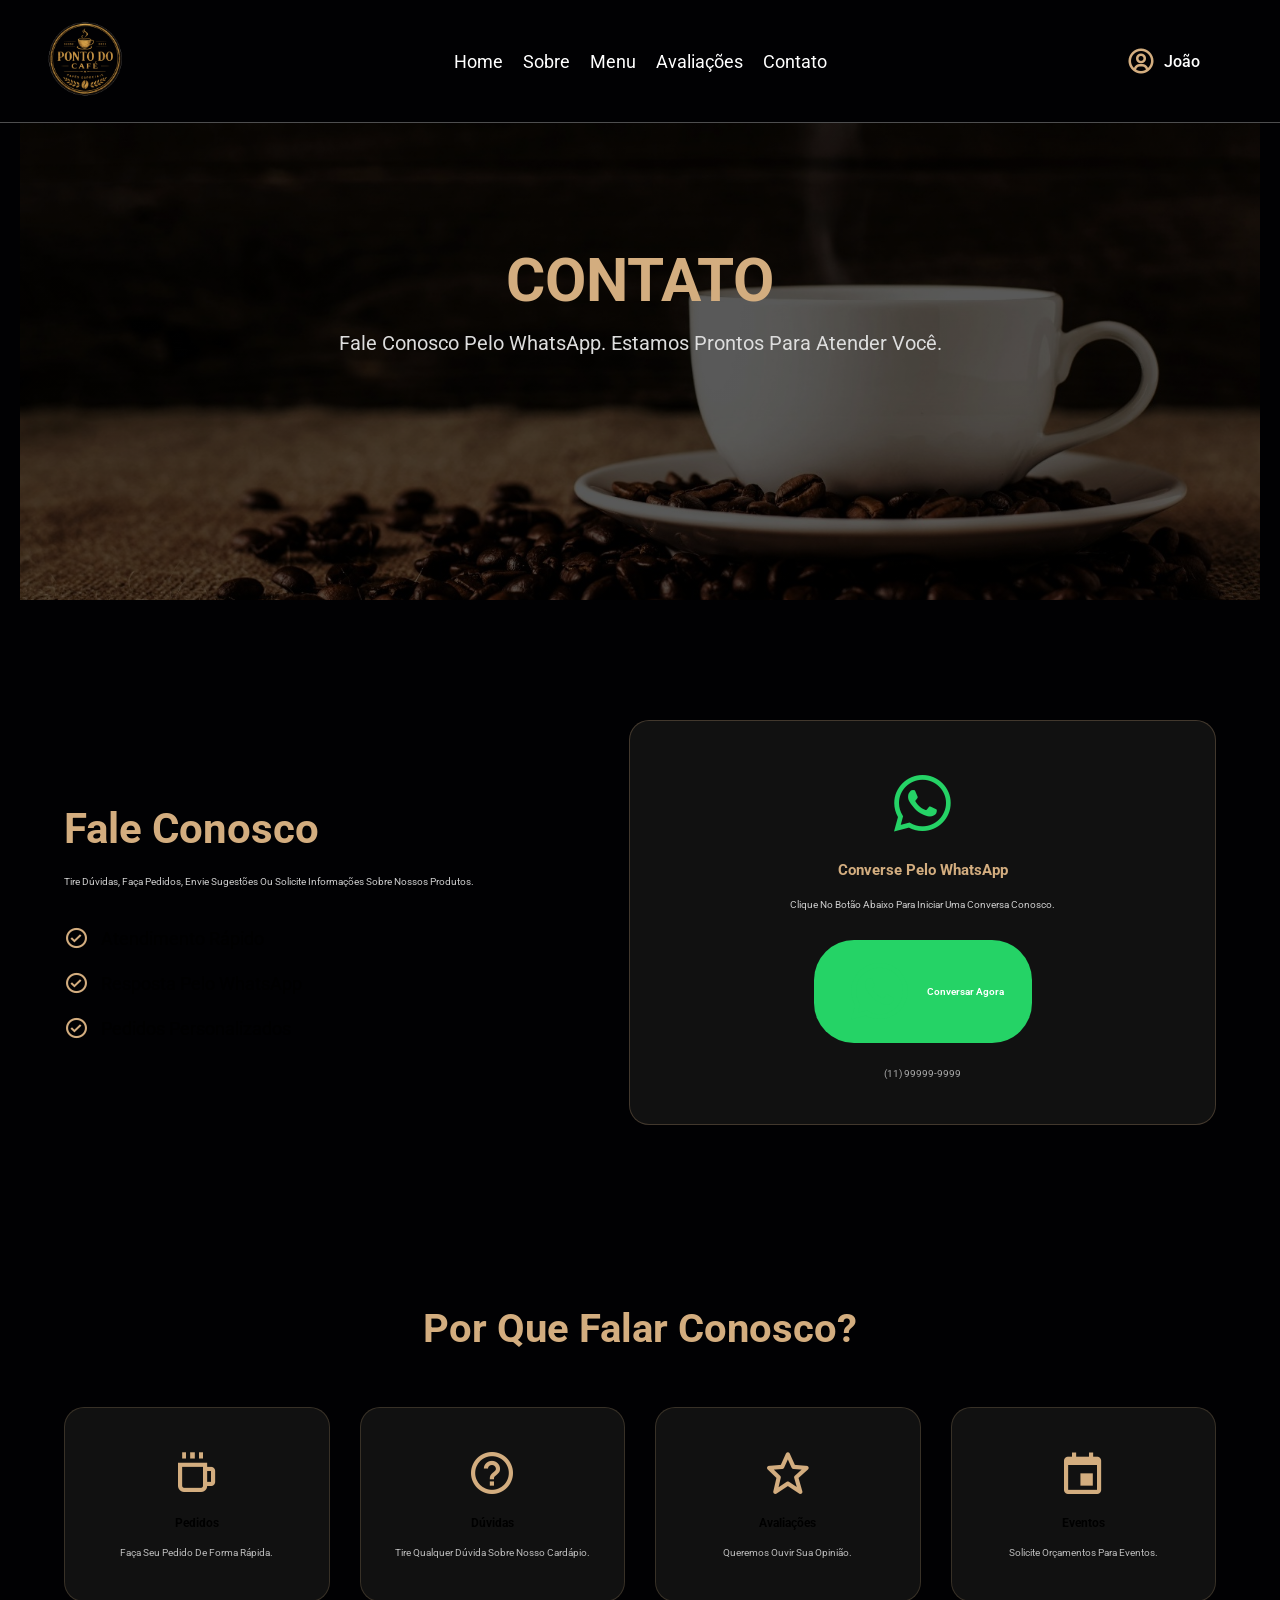
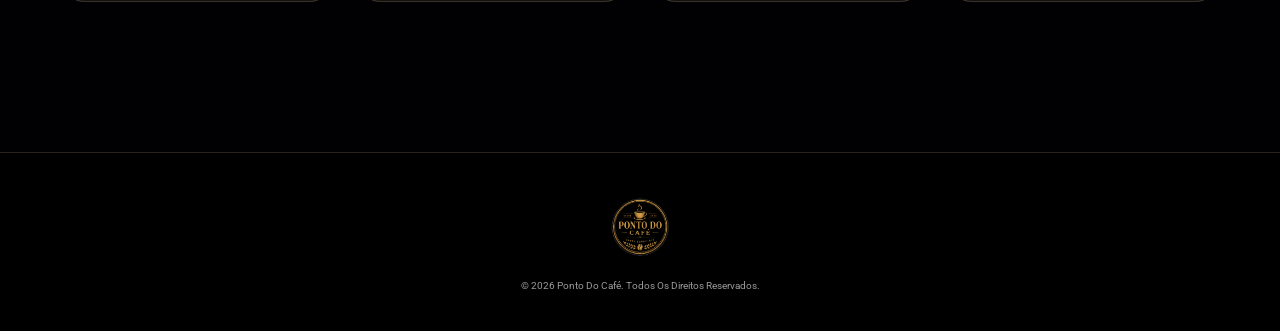
==== contato.html @ bbf04ba4 "Página para Contato - HEADER" ====
<!DOCTYPE html>
<html lang="pt-BR">
<head>
    <meta charset="UTF-8">
    <meta name="viewport" content="width=device-width, initial-scale=1.0">
    <title>Contato | Ponto do Café</title>

    <!-- Link de ícones -->
    <link href="https://unpkg.com/boxicons@2.1.4/css/boxicons.min.css" rel="stylesheet">

    <!-- Link das fontes -->
    <link rel="preconnect" href="https://fonts.googleapis.com">
    <link rel="preconnect" href="https://fonts.gstatic.com" crossorigin>
    <link href="https://fonts.googleapis.com/css2?family=Roboto:ital,wght@0,100..900;1,100..900&display=swap" rel="stylesheet">

    <!-- Meus Links de Estilo -->
    <link rel="stylesheet" href="./styles/contato.css">
</head>

<body>
    <header class="header">
        <section>
            <a href="#" class="logo">
                <img src="./images/logo.png" alt="Logo da Cafeteria">
            </a>

            <nav class="navbar">
                <a href="index.html">Home</a>
                <a href="index.html#about">Sobre</a>
                <a href="index.html#menu">Menu</a>
                <a href="index.html#reviews">Avaliações</a>
                <a href="contato.html">Contato</a>
            </nav>

            <div class="perfil">
                <i class='bx bx-user-circle'></i>
                <span>João</span>
            </div>
        </section>
    </header>

    <!-- ===== BANNER ===== -->
    <section class="banner">

        <div class="overlay"></div>

        <div class="banner-content">

            <h1>CONTATO</h1>

            <p>
                Fale conosco pelo WhatsApp.
                Estamos prontos para atender você.
            </p>

        </div>

    </section>

    <!-- ===== CONTATO ===== -->
    <section class="contato">

        <div class="info">

            <h2>Fale Conosco</h2>

            <p>
                Tire dúvidas, faça pedidos, envie sugestões
                ou solicite informações sobre nossos produtos.
            </p>

            <div class="vantagens">

                <div>
                    <i class='bx bx-check-circle'></i>
                    Atendimento rápido
                </div>

                <div>
                    <i class='bx bx-check-circle'></i>
                    Resposta pelo WhatsApp
                </div>

                <div>
                    <i class='bx bx-check-circle'></i>
                    Pedidos personalizados
                </div>

            </div>

        </div>

        <div class="whatsapp-card">

            <i class='bx bxl-whatsapp'></i>

            <h2>Converse pelo WhatsApp</h2>

            <p>
                Clique no botão abaixo para iniciar
                uma conversa conosco.
            </p>

            <a href="#" class="btn-whatsapp">
                <i class='bx bxl-whatsapp'></i>
                Conversar Agora
            </a>

            <span>(11) 99999-9999</span>

        </div>

    </section>

    <!-- ===== MOTIVOS ===== -->
    <section class="motivos">

        <h2>Por que falar conosco?</h2>

        <div class="cards">

            <div class="card">
                <i class='bx bx-coffee'></i>
                <h3>Pedidos</h3>
                <p>Faça seu pedido de forma rápida.</p>
            </div>

            <div class="card">
                <i class='bx bx-help-circle'></i>
                <h3>Dúvidas</h3>
                <p>Tire qualquer dúvida sobre nosso cardápio.</p>
            </div>

            <div class="card">
                <i class='bx bx-star'></i>
                <h3>Avaliações</h3>
                <p>Queremos ouvir sua opinião.</p>
            </div>

            <div class="card">
                <i class='bx bx-calendar-event'></i>
                <h3>Eventos</h3>
                <p>Solicite orçamentos para eventos.</p>
            </div>

        </div>

    </section>

    <!-- ===== FOOTER ===== -->
    <footer>

        <img src="./images/logo.png" alt="Logo">

        <p>
            © 2026 Ponto do Café. Todos os direitos reservados.
        </p>

    </footer>

</body>
</html>
---- styles/contato.css ----
html {
    scroll-behavior: smooth; /* Faz a tela deslizar suavemente */
    scroll-padding-top: 12rem; /* Compensa a altura da navbar */
}

:root {
    --main-color: #d3ad7f;
    --black: #13131a;
    --bg: #010103;
    --border: 0.1rem solid rgba(255, 255, 255, 0.3);
    font-size: 10px;
}

* {
    margin: 0;
    padding: 0;
    outline: none;
    border: none;
    text-decoration: none;
    text-transform: capitalize;
    transition: 0.2s linear;
    font-family: "Roboto", sans-serif;
}

body {
    background-color: var(--bg);
}

section {
    padding: 3rem 2rem;
    margin: 0 auto;
    max-width: 1200px;
}

/*------HEADER------*/
.header {
    position: fixed;
    top: 0;
    left: 0;
    right: 0;
    z-index: 99;
    border-bottom: var(--border);
    background-color: var(--bg);
}

.header section{
    display: flex;
    align-items: center;
    justify-content: space-between;
    padding: 1.5rem 4rem;
}

.header section .logo{
    width: 160px; 
}

.header section .logo img{
    width: 90px;
    height: auto;
}

.navbar{
    flex: 1;
    display: flex;
    justify-content: center;
}

.navbar a{
    margin: 0 1rem;
    font-size: 1.8rem;
    color: #fff;
}

.navbar a:hover{
    color: var(--main-color);
    border-bottom: .1rem solid var(--main-color);
    padding-bottom: .5rem;
}

.header section div.perfil {
    margin-right: 4rem;

    display: flex;
    align-items: center;
    gap: .8rem;

    min-width: 120px; /* mantém um espaço parecido com o dos ícones */
    justify-content: flex-end;
}

.perfil i {
    font-size: 3rem;
    color: var(--main-color);
    cursor: pointer;
}

.perfil span {
    color: #fff;
    font-size: 1.6rem;
    font-weight: 500;
    cursor: pointer;
}

.perfil:hover i,
.perfil:hover span {
    color: var(--main-color);
}

/*================ BANNER ================*/

.banner{
    height: 60vh;

    background:
    linear-gradient(rgba(0,0,0,.65),rgba(0,0,0,.65)),
    url("../images/home.jpg");

    background-size: cover;
    background-position: center;

    display: flex;
    justify-content: center;
    align-items: center;

    text-align: center;
}

.banner-content h1{
    font-size: 60px;
    color: #D3AD7F;
}

.banner-content p{
    margin-top: 15px;
    font-size: 20px;
    color: #ddd;
}

/*================ CONTATO ================*/

.contato{

    width: 90%;
    max-width: 1200px;

    margin: 90px auto;

    display: flex;
    justify-content: space-between;
    align-items: center;
    gap: 70px;
}

.info{
    flex: 1;
}

.info h2{

    font-size: 42px;
    color: #D3AD7F;

    margin-bottom: 20px;
}

.info p{

    line-height: 1.8;
    color: #ccc;

    margin-bottom: 35px;
}

.vantagens{

    display: flex;
    flex-direction: column;
    gap: 20px;
}

.vantagens div{

    display: flex;
    align-items: center;
    gap: 12px;

    font-size: 18px;
}

.vantagens i{

    color: #D3AD7F;
    font-size: 25px;
}

/*================ CARD WHATSAPP ================*/

.whatsapp-card{

    flex: 1;

    background: #111;

    padding: 45px;

    border-radius: 20px;

    border: 1px solid rgba(211,173,127,.25);

    text-align: center;

    transition: .4s;
}

.whatsapp-card:hover{

    transform: translateY(-8px);

    box-shadow: 0 0 25px rgba(211,173,127,.18);
}

.whatsapp-card i{

    font-size: 75px;

    color: #25D366;
}

.whatsapp-card h2{

    margin: 20px 0;

    color: #D3AD7F;
}

.whatsapp-card p{

    color: #ccc;

    margin-bottom: 30px;
}

.btn-whatsapp{

    display: inline-flex;

    align-items: center;
    gap: 10px;

    padding: 14px 28px;

    text-decoration: none;

    background: #25D366;

    color: white;

    font-weight: 600;

    border-radius: 40px;

    transition: .3s;
}

.btn-whatsapp:hover{

    transform: scale(1.05);

    box-shadow: 0 0 20px rgba(37,211,102,.45);
}

.whatsapp-card span{

    display: block;

    margin-top: 25px;

    color: #aaa;
}

/*================ MOTIVOS ================*/

.motivos{

    width: 90%;
    max-width: 1200px;

    margin: 120px auto;

    text-align: center;
}

.motivos h2{

    color: #D3AD7F;

    font-size: 40px;

    margin-bottom: 55px;
}

.cards{

    display: grid;

    grid-template-columns: repeat(auto-fit,minmax(230px,1fr));

    gap: 30px;
}

.card{

    background: #111;

    padding: 40px 25px;

    border-radius: 20px;

    border: 1px solid rgba(211,173,127,.2);

    transition: .4s;
}

.card:hover{

    transform: translateY(-10px);

    box-shadow: 0 0 20px rgba(211,173,127,.2);
}

.card i{

    font-size: 50px;

    color: #D3AD7F;

    margin-bottom: 18px;
}

.card h3{

    margin-bottom: 15px;
}

.card p{

    color: #bbb;

    line-height: 1.6;
}

/*================ FOOTER ================*/

footer{

    background: black;

    padding: 40px;

    text-align: center;

    border-top: 1px solid rgba(211,173,127,.2);
}

footer img{

    width: 70px;

    margin-bottom: 15px;
}

footer p{

    color: #999;
}

/*================ RESPONSIVO ================*/

@media(max-width:900px){

    header{

        flex-direction: column;
        height: auto;

        padding: 20px;
    }

    nav{

        margin: 20px 0;
    }

    .banner-content h1{

        font-size: 42px;
    }

    .contato{

        flex-direction: column;
    }

    .info{

        text-align: center;
    }

    .vantagens{

        align-items: center;
    }

}
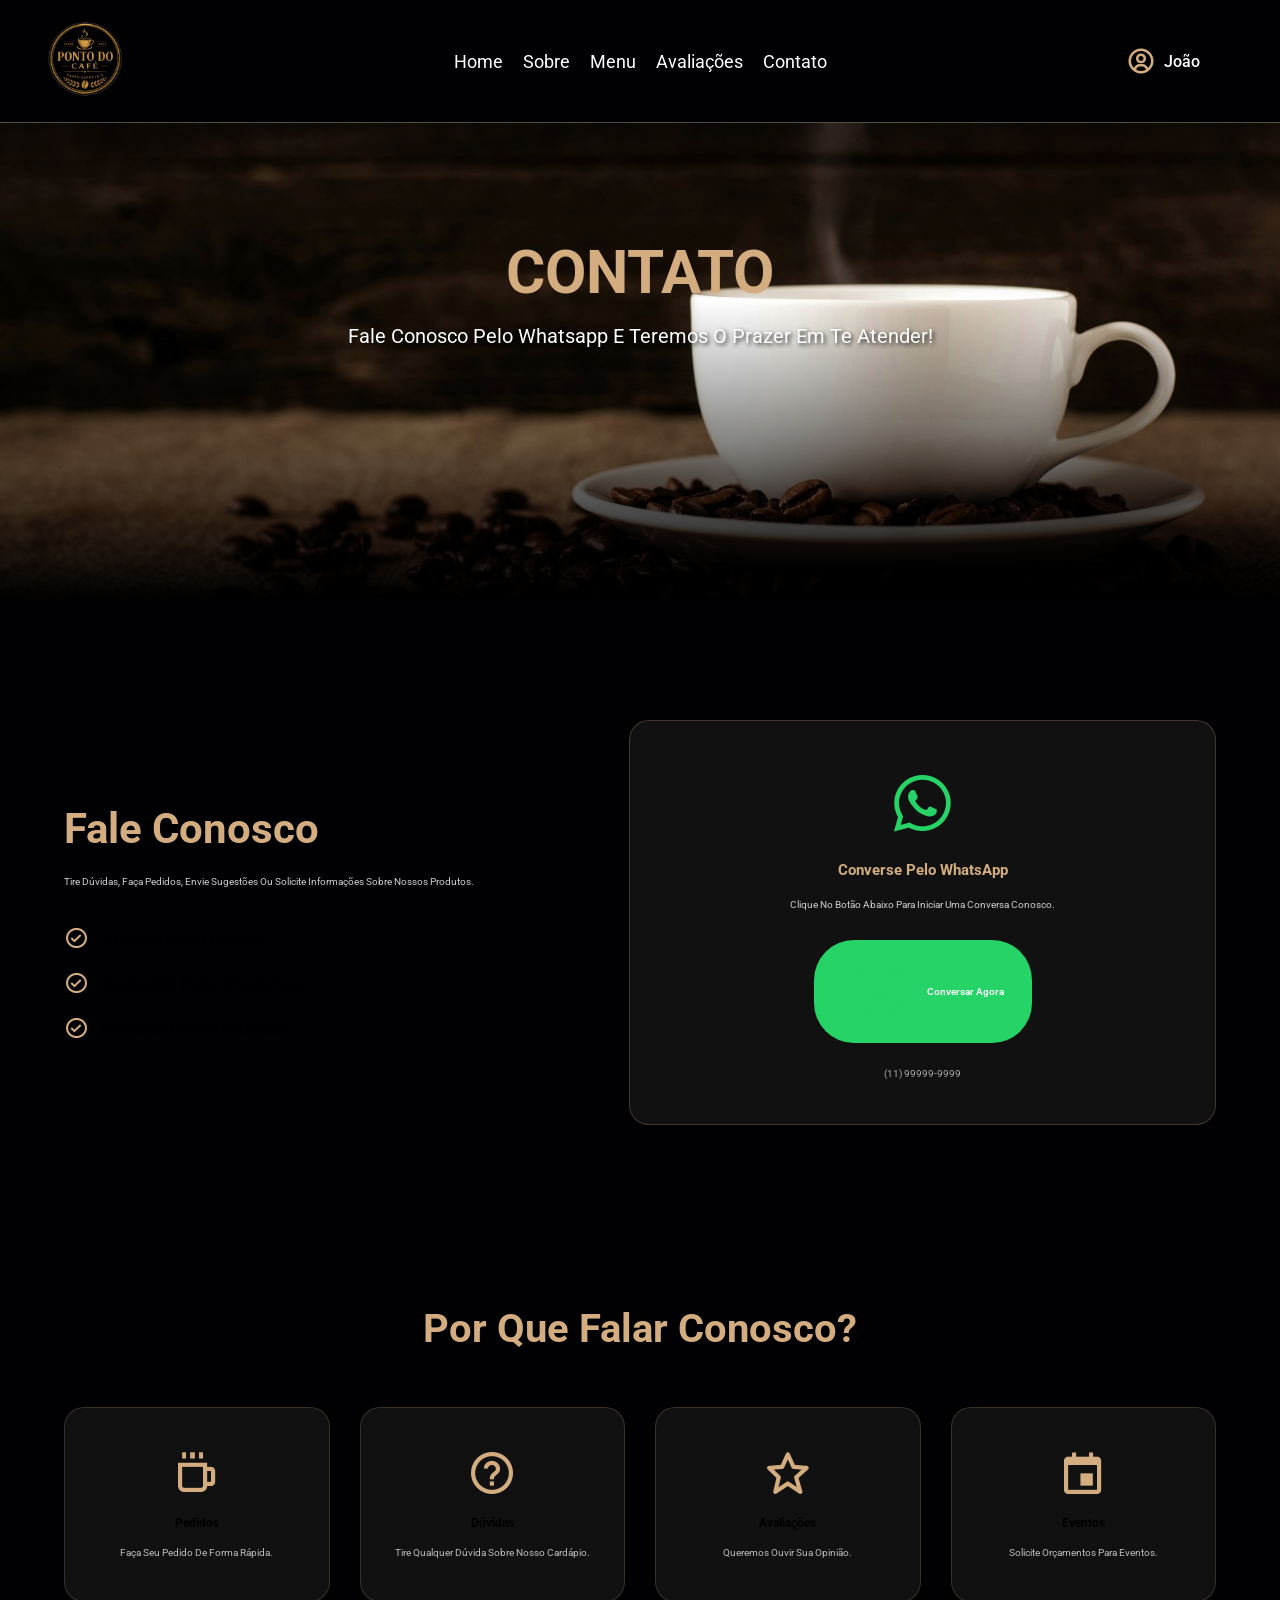
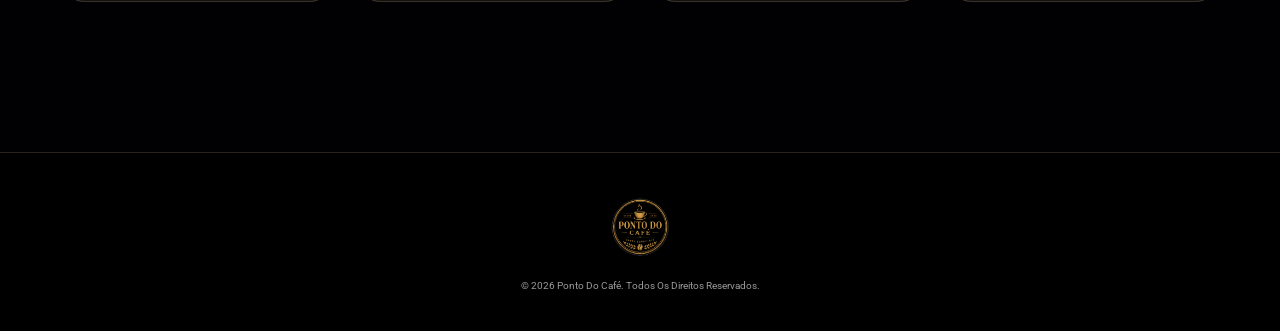
==== commit d21226e1: "Página para Contato - BANNER" ====
--- a/contato.html
+++ b/contato.html
@@ -39,113 +39,106 @@
         </section>
     </header>
 
-    <!-- ===== BANNER ===== -->
-    <section class="banner">
+    <div class="banner-container">
+        <section>
+            <div class="content">
+                <h3>CONTATO</h3>
+                <p>Fale conosco pelo Whatsapp e teremos o prazer em te atender!</p>
+            </div>
+        </section>
+    </div>
 
-        <div class="overlay"></div>
+    <main>
+        <!-- ===== CONTATO ===== -->
+        <section class="contato">
 
-        <div class="banner-content">
+            <div class="info">
 
-            <h1>CONTATO</h1>
+                <h2>Fale Conosco</h2>
 
-            <p>
-                Fale conosco pelo WhatsApp.
-                Estamos prontos para atender você.
-            </p>
+                <p>
+                    Tire dúvidas, faça pedidos, envie sugestões
+                    ou solicite informações sobre nossos produtos.
+                </p>
 
-        </div>
+                <div class="vantagens">
 
-    </section>
+                    <div>
+                        <i class='bx bx-check-circle'></i>
+                        Atendimento rápido
+                    </div>
 
-    <!-- ===== CONTATO ===== -->
-    <section class="contato">
+                    <div>
+                        <i class='bx bx-check-circle'></i>
+                        Resposta pelo WhatsApp
+                    </div>
 
-        <div class="info">
+                    <div>
+                        <i class='bx bx-check-circle'></i>
+                        Pedidos personalizados
+                    </div>
 
-            <h2>Fale Conosco</h2>
-
-            <p>
-                Tire dúvidas, faça pedidos, envie sugestões
-                ou solicite informações sobre nossos produtos.
-            </p>
-
-            <div class="vantagens">
-
-                <div>
-                    <i class='bx bx-check-circle'></i>
-                    Atendimento rápido
-                </div>
-
-                <div>
-                    <i class='bx bx-check-circle'></i>
-                    Resposta pelo WhatsApp
-                </div>
-
-                <div>
-                    <i class='bx bx-check-circle'></i>
-                    Pedidos personalizados
                 </div>
 
             </div>
 
-        </div>
+            <div class="whatsapp-card">
 
-        <div class="whatsapp-card">
+                <i class='bx bxl-whatsapp'></i>
 
-            <i class='bx bxl-whatsapp'></i>
+                <h2>Converse pelo WhatsApp</h2>
 
-            <h2>Converse pelo WhatsApp</h2>
+                <p>
+                    Clique no botão abaixo para iniciar
+                    uma conversa conosco.
+                </p>
 
-            <p>
-                Clique no botão abaixo para iniciar
-                uma conversa conosco.
-            </p>
+                <a href="#" class="btn-whatsapp">
+                    <i class='bx bxl-whatsapp'></i>
+                    Conversar Agora
+                </a>
 
-            <a href="#" class="btn-whatsapp">
-                <i class='bx bxl-whatsapp'></i>
-                Conversar Agora
-            </a>
+                <span>(11) 99999-9999</span>
 
-            <span>(11) 99999-9999</span>
-
-        </div>
-
-    </section>
-
-    <!-- ===== MOTIVOS ===== -->
-    <section class="motivos">
-
-        <h2>Por que falar conosco?</h2>
-
-        <div class="cards">
-
-            <div class="card">
-                <i class='bx bx-coffee'></i>
-                <h3>Pedidos</h3>
-                <p>Faça seu pedido de forma rápida.</p>
             </div>
 
-            <div class="card">
-                <i class='bx bx-help-circle'></i>
-                <h3>Dúvidas</h3>
-                <p>Tire qualquer dúvida sobre nosso cardápio.</p>
+        </section>
+
+        <!-- ===== MOTIVOS ===== -->
+        <section class="motivos">
+
+            <h2>Por que falar conosco?</h2>
+
+            <div class="cards">
+
+                <div class="card">
+                    <i class='bx bx-coffee'></i>
+                    <h3>Pedidos</h3>
+                    <p>Faça seu pedido de forma rápida.</p>
+                </div>
+
+                <div class="card">
+                    <i class='bx bx-help-circle'></i>
+                    <h3>Dúvidas</h3>
+                    <p>Tire qualquer dúvida sobre nosso cardápio.</p>
+                </div>
+
+                <div class="card">
+                    <i class='bx bx-star'></i>
+                    <h3>Avaliações</h3>
+                    <p>Queremos ouvir sua opinião.</p>
+                </div>
+
+                <div class="card">
+                    <i class='bx bx-calendar-event'></i>
+                    <h3>Eventos</h3>
+                    <p>Solicite orçamentos para eventos.</p>
+                </div>
+
             </div>
 
-            <div class="card">
-                <i class='bx bx-star'></i>
-                <h3>Avaliações</h3>
-                <p>Queremos ouvir sua opinião.</p>
-            </div>
-
-            <div class="card">
-                <i class='bx bx-calendar-event'></i>
-                <h3>Eventos</h3>
-                <p>Solicite orçamentos para eventos.</p>
-            </div>
-
-        </div>
-
-    </section>
+        </section>
+    </main>
 
     <!-- ===== FOOTER ===== -->
     <footer>
--- a/styles/contato.css
+++ b/styles/contato.css
@@ -106,34 +106,45 @@
     color: var(--main-color);
 }
 
-/*================ BANNER ================*/
-
-.banner{
-    height: 60vh;
-
-    background:
-    linear-gradient(rgba(0,0,0,.65),rgba(0,0,0,.65)),
-    url("../images/home.jpg");
-
+/*------BANNER------*/
+.banner-container {
+    background: linear-gradient(
+        to bottom,
+        rgba(0, 0, 0, 1) 0%,       /* Topo: Totalmente preto para fundir com a navbar */
+        rgba(0, 0, 0, 0.4) 20%,    
+        transparent 50%,           
+        rgba(0, 0, 0, 0.6) 80%,    /* Começa a escurecer os grãos de café */
+        rgba(0, 0, 0, 1) 100%      /* Final: 100% PRETO PURO para emendar com a próxima seção */
+    ), url("../images/home.jpg");
+    
+    background-position: center;
     background-size: cover;
-    background-position: center;
-
-    display: flex;
+}
+
+.banner-container section {
+    display: flex;
+    align-items: center;
     justify-content: center;
-    align-items: center;
-
+    min-height: 60vh;
+}
+
+.content {
+    max-width: 60rem;
     text-align: center;
 }
 
-.banner-content h1{
-    font-size: 60px;
-    color: #D3AD7F;
-}
-
-.banner-content p{
-    margin-top: 15px;
-    font-size: 20px;
-    color: #ddd;
+.content h3 {
+    color: var(--main-color);
+    font-size: 6rem;
+}
+
+.content p {
+    color: #fff;
+    font-size: 2rem;
+    font-weight: 400;
+    text-shadow: 2px 2px 4px rgba(0, 0, 0, 0.8); 
+    line-height: 1.8;
+    padding: 1rem 0;
 }
 
 /*================ CONTATO ================*/
